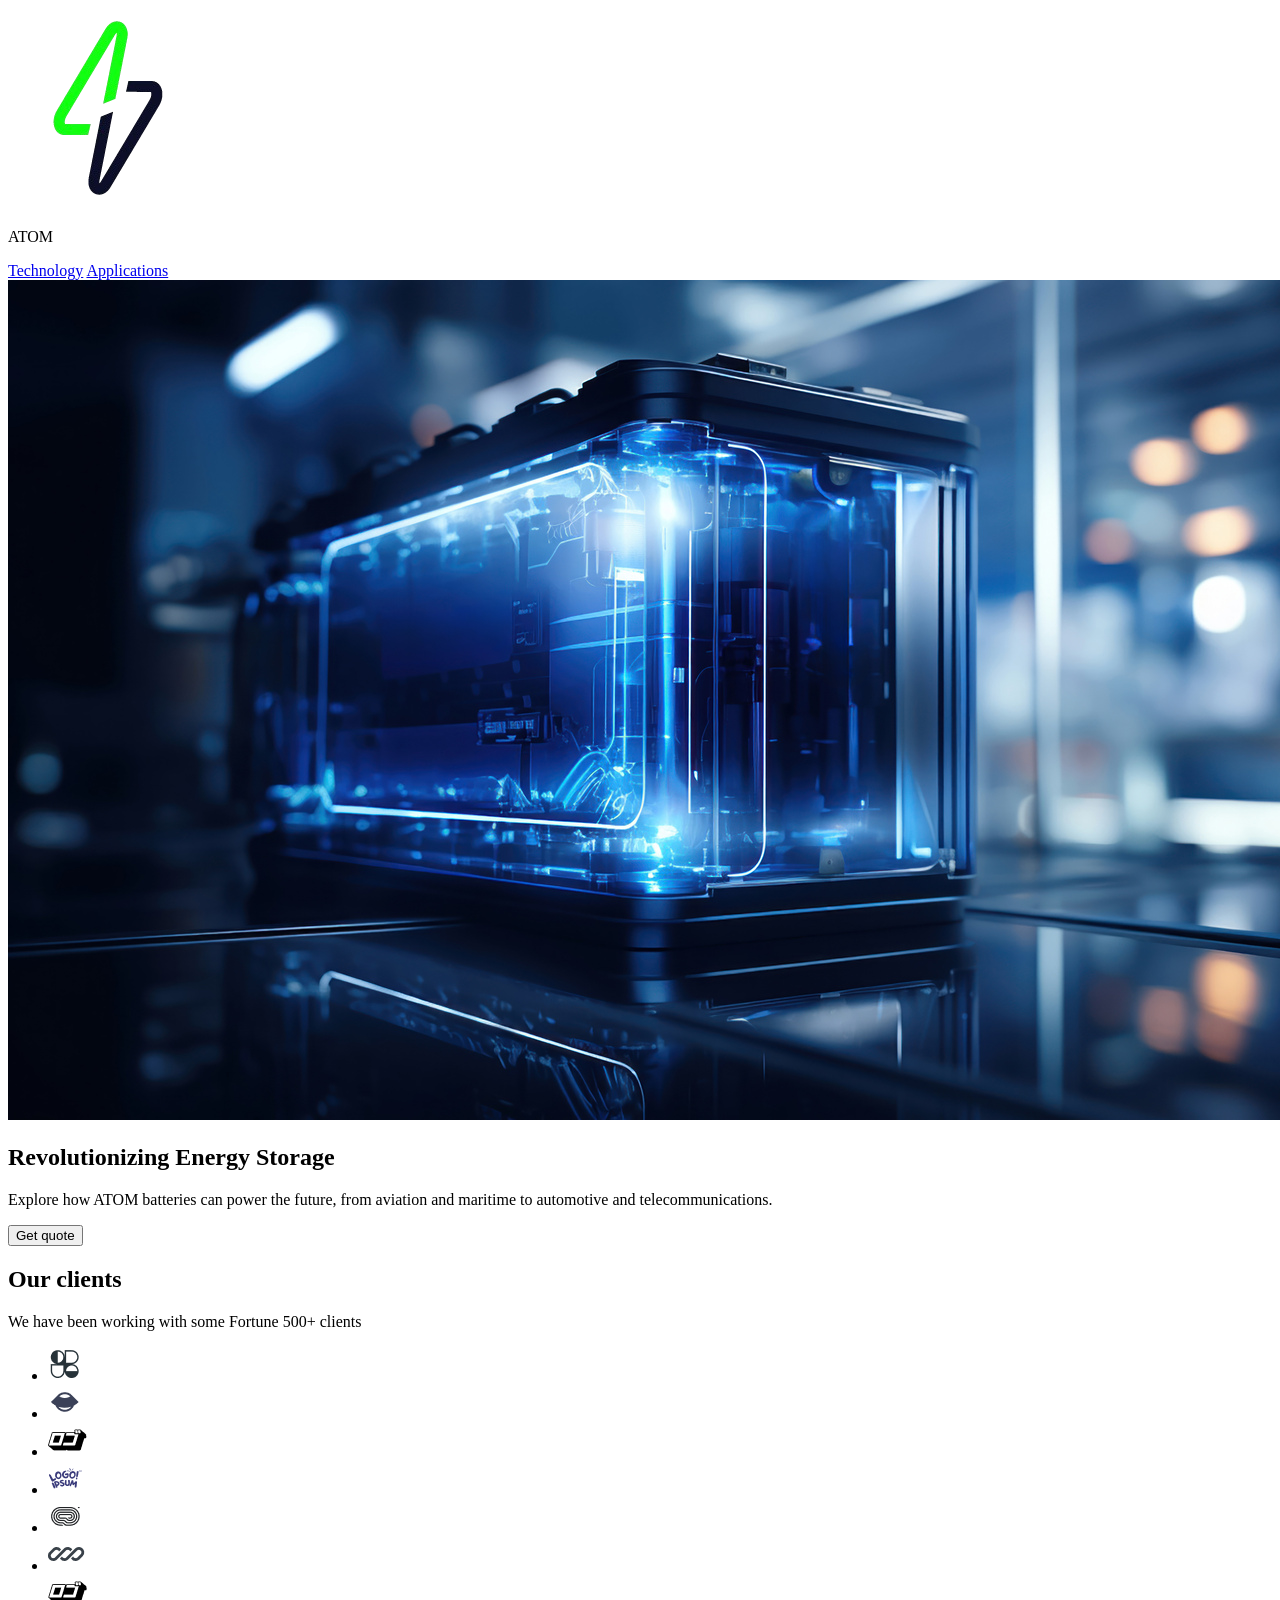
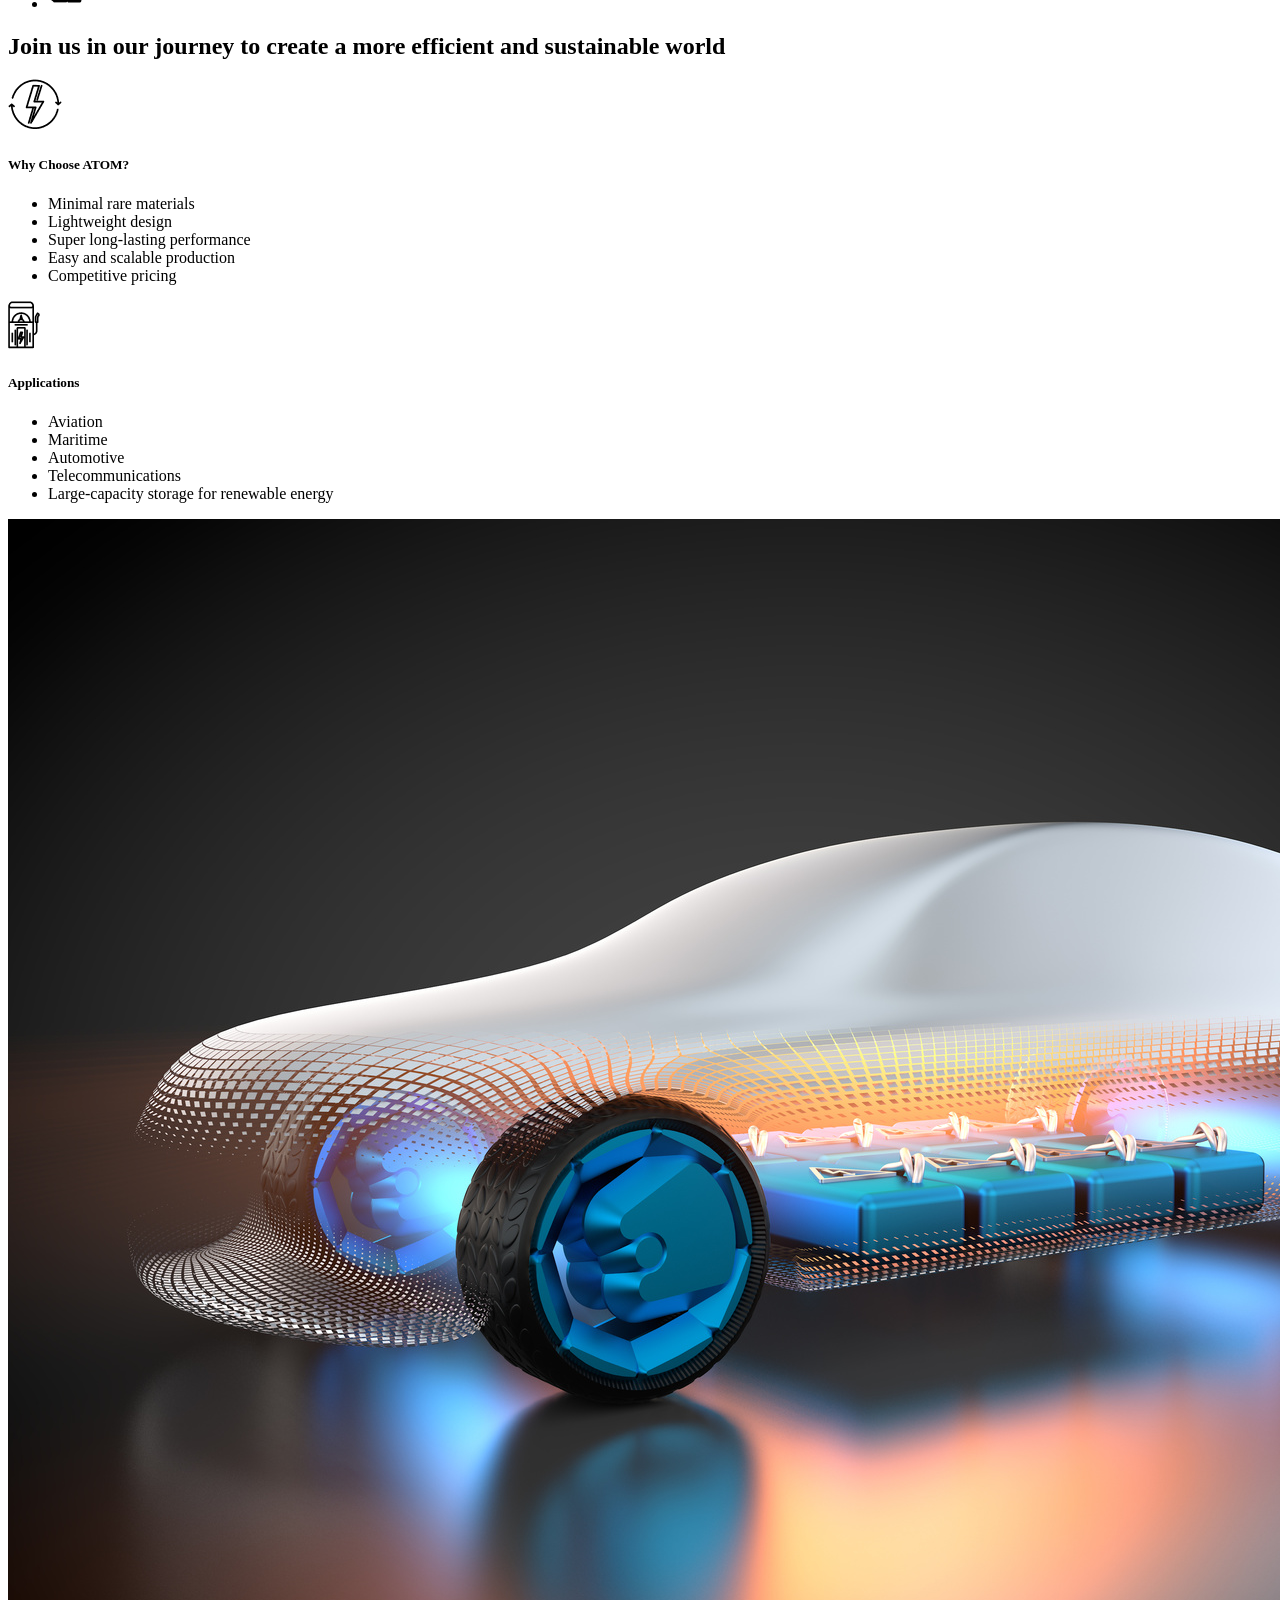
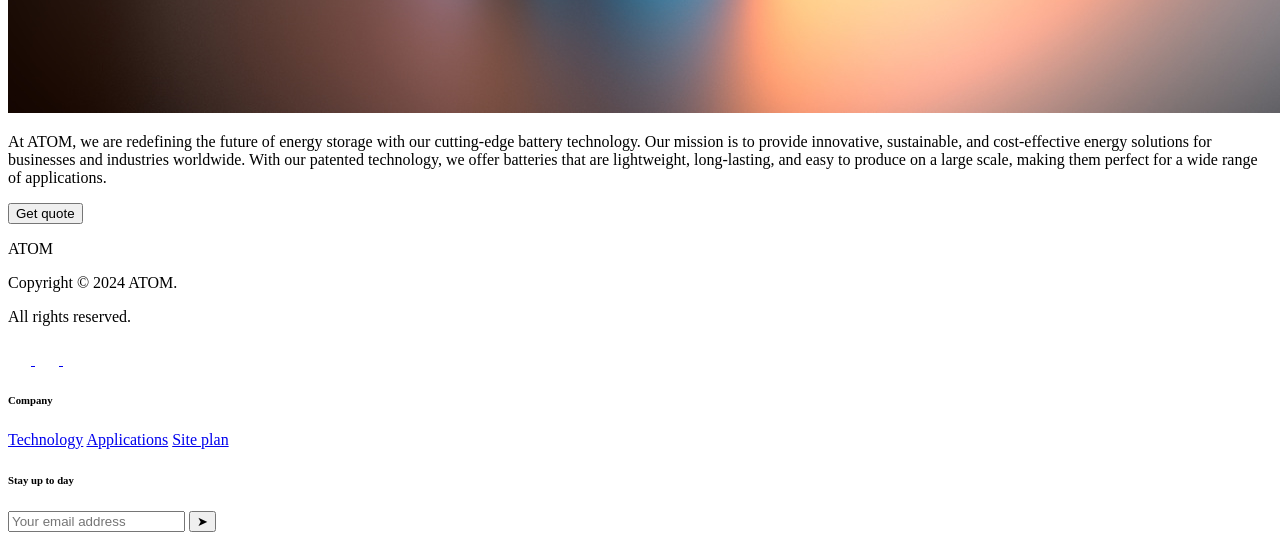
==== atom/index.html @ 4f1bcab2 "Personal Site HTML" ====
<!DOCTYPE html>
<html lang="en">
  <head>
    <meta charset="UTF-8" />
    <meta name="viewport" content="width=device-width, initial-scale=1.0" />
    <link href="styles/styles.css" rel="style" />
    <title>ATOM - Revolutionizing Energy Storage</title>
  </head>
  <body>
    <div id="content">
      <header class="nav-bar">
        <div id="logo-name">
          <img src="images/logo.png" alt="logo image" />
          <p class="atom-name">ATOM</p>
        </div>
        <nav id="nav-buttons">
          <a href="technology.html">Technology</a>
          <a href="applications.html">Applications</a>
        </nav>
      </header>
      <main>
        <section id="hero">
          <img src="images/battery2.jpg" alt="battery of the future" />
          <h1>Revolutionizing Energy Storage</h1>
          <p>
            Explore how ATOM batteries can power the future, from aviation and
            maritime to automotive and telecommunications.
          </p>
          <button>Get quote</button>
        </section>
        <section class="clients>">
          <h2>Our clients</h2>
          <p>We have been working with some Fortune 500+ clients</p>
          <div class="company-logos">
            <ul id="company-logo-size">
              <li>
                <img src="images/company1.png" alt="company logo" />
              </li>
              <li>
                <img src="images/company2.png" alt="company logo" />
              </li>
              <li>
                <img src="images/company3.png" alt="company logo" />
              </li>
              <li>
                <img src="images/company4.png" alt="company logo" />
              </li>
              <li>
                <img src="images/company5.png" alt="company logo" />
              </li>
              <li>
                <img src="images/company6.png" alt="company logo" />
              </li>
              <li>
                <img src="images/company7.png" alt="company logo" />
              </li>
            </ul>
          </div>
        </section>
        <section class="characteristics-container">
          <h2 class="why-title">
            Join us in our journey to create a more efficient and sustainable
            world
          </h2>
          <div class="why-container">
            <img src="images/power.png" alt="power-icon" />
            <h5>Why Choose ATOM?</h5>
            <ul>
              <li>Minimal rare materials</li>
              <li>Lightweight design</li>
              <li>Super long-lasting performance</li>
              <li>Easy and scalable production</li>
              <li>Competitive pricing</li>
            </ul>
          </div>
          <div class="applications-container">
            <img src="images/electric.png" alt="electricicty-icon" />
            <h5>Applications</h5>
            <ul>
              <li>Aviation</li>
              <li>Maritime</li>
              <li>Automotive</li>
              <li>Telecommunications</li>
              <li>Large-capacity storage for renewable energy</li>
            </ul>
          </div>
        </section>
        <div class="why-atom">
          <img src="images/car.jpg" alt="electric car" />
          <div id="why-container">
            <p id="why-paragraph">
              At ATOM, we are redefining the future of energy storage with our
              cutting-edge battery technology. Our mission is to provide
              innovative, sustainable, and cost-effective energy solutions for
              businesses and industries worldwide. With our patented technology,
              we offer batteries that are lightweight, long-lasting, and easy to
              produce on a large scale, making them perfect for a wide range of
              applications.
            </p>
            <button>Get quote</button>
          </div>
        </div>
      </main>
    </div>
    <footer>
      <div class="footer-section-1">
        <p class="atom-name">ATOM</p>
        <p class="footer-copy">Copyright © 2024 ATOM.</p>
        <p class="footer-copy">All rights reserved.</p>
        <div id="social-icons">
          <a href="https://instagram.com" target="_blank">
            <img src="images/inglogo.png" alt="instagram icon" />
          </a>
          <a href="https://twitter.com" target="_blank">
            <img src="images/twiterlogo.png" alt="twitter icon" />
          </a>
          <a href="https://youtube.com" target="_blank">
            <img src="images/ytlogo.png" alt="youtube icon" />
          </a>
        </div>
        <div id="company-column">
          <h6>Company</h6>
          <a class="technology" href="technology.html">Technology</a>
          <a class="applications-container" href="applications.html"
            >Applications</a
          >
          <a class="site-plan" href="site-plan.html">Site plan</a>
        </div>
        <div id="subcriber-container">
          <h6>Stay up to day</h6>
          <div id="input-container">
            <input
              type="email"
              id="email"
              name="email"
              placeholder="Your email address"
              class="subscribe-input"
            />
            <button class="subscribe-button">&#10148;</button>
          </div>
        </div>
      </div>
    </footer>
  </body>
</html>
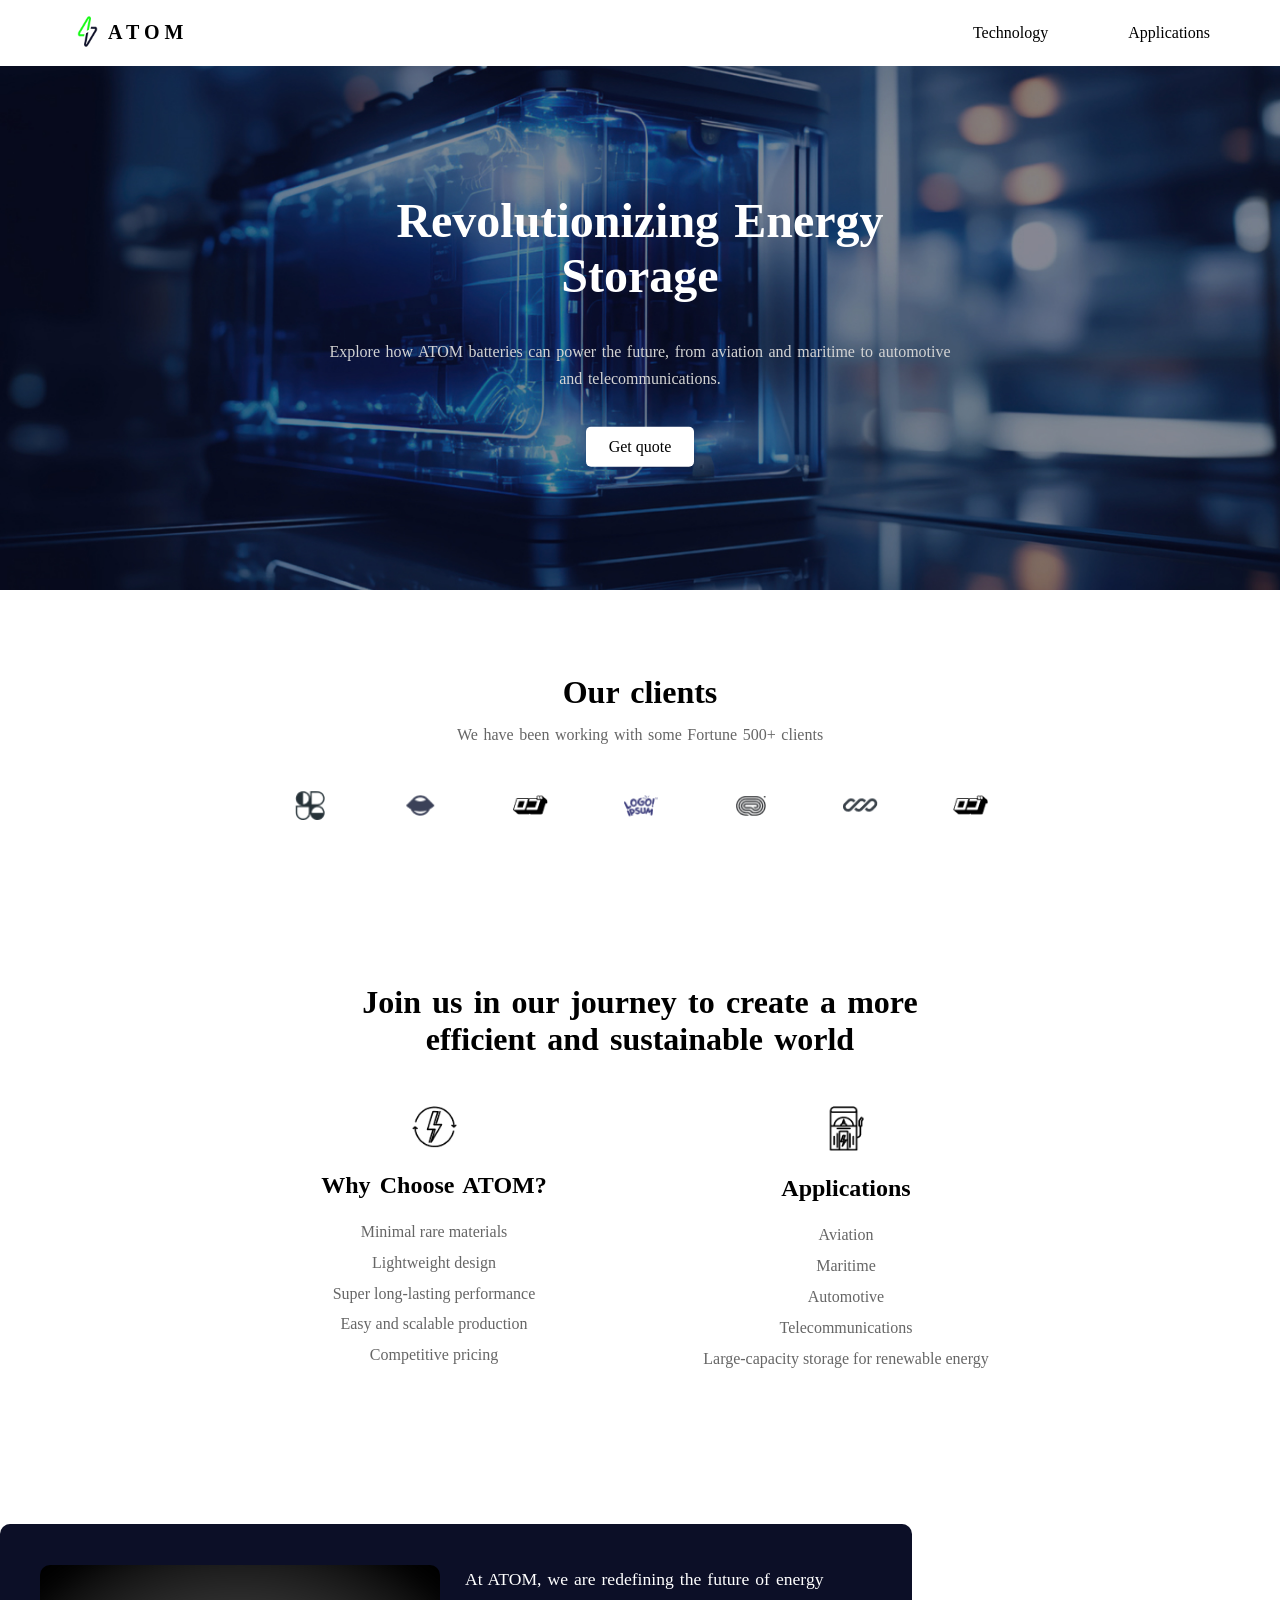
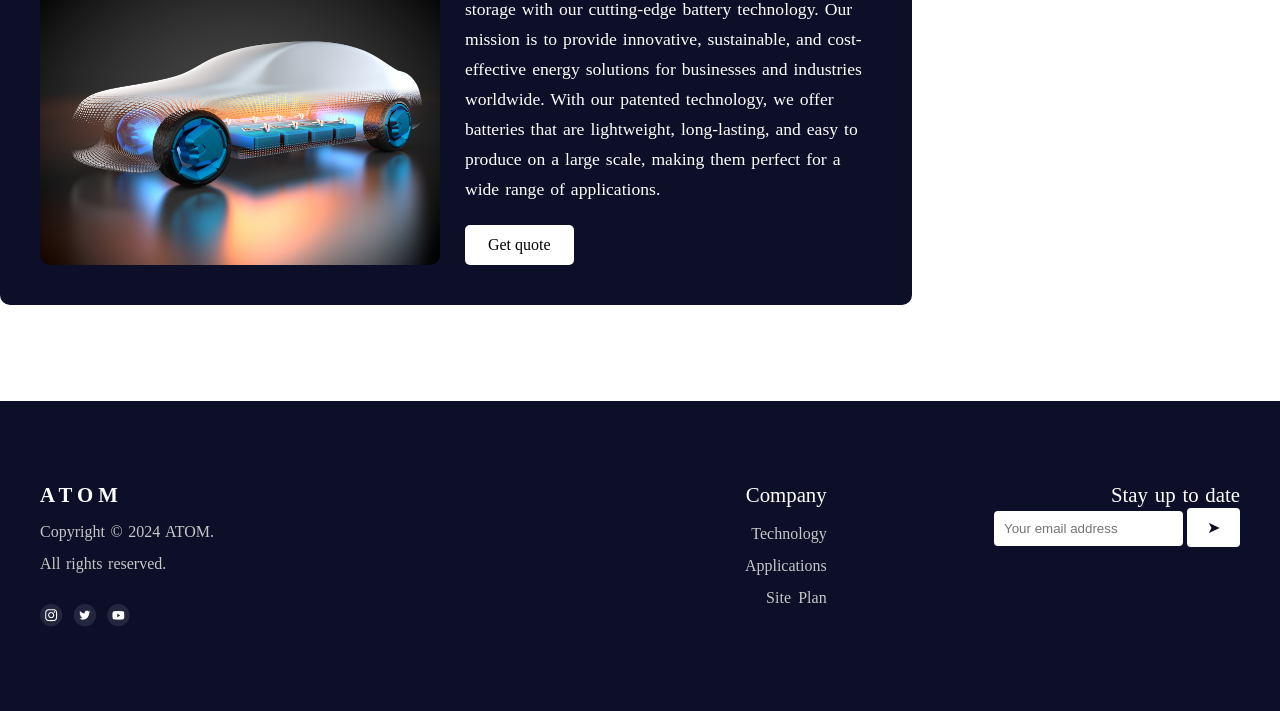
==== commit b9b491cf: "Personal Site Home Page" ====
--- a/atom/index.html
+++ b/atom/index.html
@@ -3,14 +3,16 @@
   <head>
     <meta charset="UTF-8" />
     <meta name="viewport" content="width=device-width, initial-scale=1.0" />
-    <link href="styles/styles.css" rel="style" />
+    <link rel="stylesheet" href="styles/style.css" />
     <title>ATOM - Revolutionizing Energy Storage</title>
   </head>
   <body>
-    <div id="content">
+    <div class="grid-container">
       <header class="nav-bar">
         <div id="logo-name">
-          <img src="images/logo.png" alt="logo image" />
+          <a id="logo_link" href="index.html"
+            ><img class="logo_image" src="images/logo.png" alt="ATOM logo"
+          /></a>
           <p class="atom-name">ATOM</p>
         </div>
         <nav id="nav-buttons">
@@ -19,16 +21,18 @@
         </nav>
       </header>
       <main>
-        <section id="hero">
+        <div class="hero">
           <img src="images/battery2.jpg" alt="battery of the future" />
-          <h1>Revolutionizing Energy Storage</h1>
-          <p>
-            Explore how ATOM batteries can power the future, from aviation and
-            maritime to automotive and telecommunications.
-          </p>
-          <button>Get quote</button>
-        </section>
-        <section class="clients>">
+          <div class="hero_text">
+            <h1>Revolutionizing Energy Storage</h1>
+            <p>
+              Explore how ATOM batteries can power the future, from aviation and
+              maritime to automotive and telecommunications.
+            </p>
+            <button>Get quote</button>
+          </div>
+        </div>
+        <section class="clients">
           <h2>Our clients</h2>
           <p>We have been working with some Fortune 500+ clients</p>
           <div class="company-logos">
@@ -58,88 +62,94 @@
           </div>
         </section>
         <section class="characteristics-container">
-          <h2 class="why-title">
-            Join us in our journey to create a more efficient and sustainable
-            world
+          <h2>
+            Join us in our journey to create a more <br />
+            efficient and sustainable world
           </h2>
-          <div class="why-container">
-            <img src="images/power.png" alt="power-icon" />
-            <h5>Why Choose ATOM?</h5>
-            <ul>
-              <li>Minimal rare materials</li>
-              <li>Lightweight design</li>
-              <li>Super long-lasting performance</li>
-              <li>Easy and scalable production</li>
-              <li>Competitive pricing</li>
-            </ul>
-          </div>
-          <div class="applications-container">
-            <img src="images/electric.png" alt="electricicty-icon" />
-            <h5>Applications</h5>
-            <ul>
-              <li>Aviation</li>
-              <li>Maritime</li>
-              <li>Automotive</li>
-              <li>Telecommunications</li>
-              <li>Large-capacity storage for renewable energy</li>
-            </ul>
+          <div class="characteristics-grid">
+            <div class="why-container">
+              <img src="images/power.png" alt="power-icon" />
+              <h5>Why Choose ATOM?</h5>
+              <ul>
+                <li>Minimal rare materials</li>
+                <li>Lightweight design</li>
+                <li>Super long-lasting performance</li>
+                <li>Easy and scalable production</li>
+                <li>Competitive pricing</li>
+              </ul>
+            </div>
+            <div class="applications-container">
+              <img src="images/electric.png" alt="electricity-icon" />
+              <h5>Applications</h5>
+              <ul>
+                <li>Aviation</li>
+                <li>Maritime</li>
+                <li>Automotive</li>
+                <li>Telecommunications</li>
+                <li>Large-capacity storage for renewable energy</li>
+              </ul>
+            </div>
           </div>
         </section>
-        <div class="why-atom">
-          <img src="images/car.jpg" alt="electric car" />
-          <div id="why-container">
-            <p id="why-paragraph">
-              At ATOM, we are redefining the future of energy storage with our
-              cutting-edge battery technology. Our mission is to provide
-              innovative, sustainable, and cost-effective energy solutions for
-              businesses and industries worldwide. With our patented technology,
-              we offer batteries that are lightweight, long-lasting, and easy to
-              produce on a large scale, making them perfect for a wide range of
-              applications.
-            </p>
-            <button>Get quote</button>
+        <div class="white_container">
+          <div class="why-atom">
+            <img class="image-car" src="images/car.jpg" alt="electric car" />
+            <div id="why-container">
+              <p id="why-paragraph">
+                At ATOM, we are redefining the future of energy storage with our
+                cutting-edge battery technology. Our mission is to provide
+                innovative, sustainable, and cost-effective energy solutions for
+                businesses and industries worldwide. With our patented
+                technology, we offer batteries that are lightweight,
+                long-lasting, and easy to produce on a large scale, making them
+                perfect for a wide range of applications.
+              </p>
+              <button>Get quote</button>
+            </div>
           </div>
         </div>
       </main>
-    </div>
-    <footer>
-      <div class="footer-section-1">
-        <p class="atom-name">ATOM</p>
-        <p class="footer-copy">Copyright © 2024 ATOM.</p>
-        <p class="footer-copy">All rights reserved.</p>
-        <div id="social-icons">
-          <a href="https://instagram.com" target="_blank">
-            <img src="images/inglogo.png" alt="instagram icon" />
-          </a>
-          <a href="https://twitter.com" target="_blank">
-            <img src="images/twiterlogo.png" alt="twitter icon" />
-          </a>
-          <a href="https://youtube.com" target="_blank">
-            <img src="images/ytlogo.png" alt="youtube icon" />
-          </a>
-        </div>
-        <div id="company-column">
-          <h6>Company</h6>
-          <a class="technology" href="technology.html">Technology</a>
-          <a class="applications-container" href="applications.html"
-            >Applications</a
-          >
-          <a class="site-plan" href="site-plan.html">Site plan</a>
-        </div>
-        <div id="subcriber-container">
-          <h6>Stay up to day</h6>
-          <div id="input-container">
-            <input
-              type="email"
-              id="email"
-              name="email"
-              placeholder="Your email address"
-              class="subscribe-input"
-            />
-            <button class="subscribe-button">&#10148;</button>
+      <footer>
+        <div class="footer-container">
+          <div class="footer-section-1">
+            <p class="atom-name-footer">ATOM</p>
+            <p class="footer-copy">Copyright © 2024 ATOM.</p>
+            <p class="footer-copy">All rights reserved.</p>
+            <div class="social-icons">
+              <a href="https://instagram.com" target="_blank">
+                <img src="images/inglogo.png" alt="instagram icon" />
+              </a>
+              <a href="https://twitter.com" target="_blank">
+                <img src="images/twiterlogo.png" alt="twitter icon" />
+              </a>
+              <a href="https://youtube.com" target="_blank">
+                <img src="images/ytlogo.png" alt="youtube icon" />
+              </a>
+            </div>
+          </div>
+
+          <div class="footer-section-2">
+            <h4>Company</h4>
+            <a href="technology.html">Technology</a>
+            <a href="applications.html">Applications</a>
+            <a href="site-plan.html">Site Plan</a>
+          </div>
+
+          <div class="footer-section-3">
+            <h4>Stay up to date</h4>
+            <div class="input-container">
+              <input
+                type="email"
+                id="email"
+                name="email"
+                placeholder="Your email address"
+                class="subscribe-input"
+              />
+              <button class="subscribe-button">&#10148;</button>
+            </div>
           </div>
         </div>
-      </div>
-    </footer>
+      </footer>
+    </div>
   </body>
 </html>
--- a/atom/styles/style.css
+++ b/atom/styles/style.css
@@ -0,0 +1,356 @@
+@import url("https://fonts.googleapis.com/css2?family=Open+Sans:ital,wght@0,300..800;1,300..800&family=Roboto:ital,wght@0,100;0,300;0,400;0,500;0,700;0,900;1,100;1,300;1,400;1,500;1,700;1,900&display=swap");
+
+* {
+  margin: 0;
+  padding: 0;
+}
+
+h1 {
+  font-family: roboto;
+  color: white;
+  font-size: 3rem;
+  word-spacing: 0.2rem;
+}
+
+h2 {
+  font-family: roboto;
+  color: black;
+  font-size: 2rem;
+  word-spacing: 0.2rem;
+}
+
+h5 {
+  font-family: roboto;
+  color: black;
+  font-size: 1.5rem;
+  word-spacing: 0.2rem;
+}
+
+p {
+  font-size: 1rem;
+  font-family: roboto;
+  color: #666666;
+  word-spacing: 0.1rem;
+  line-height: 1.7rem;
+  font-weight: 400;
+}
+
+button {
+  font-size: 1rem;
+  font-family: roboto;
+  font-weight: 500;
+  color: black;
+  padding: 11px 23px;
+  background-color: white;
+  border: none;
+  border-radius: 5px;
+  cursor: pointer;
+}
+
+button:hover {
+  background-color: #0c0f27;
+  color: white;
+}
+
+ul li {
+  list-style: none;
+  font-size: 1rem;
+  font-family: roboto;
+  font-weight: 400;
+  color: #666666;
+  padding-bottom: 0.8em;
+}
+
+.grid-container {
+  grid-template-columns: repeat(10, 1fr);
+  grid-auto-rows: auto;
+  gap: 0;
+}
+
+.nav-bar {
+  display: grid;
+  height: 66px;
+  margin-right: 70px;
+  margin-left: 70px;
+}
+
+#logo-name {
+  grid-column: 1;
+  display: flex;
+  align-items: center;
+  justify-content: left;
+}
+
+.logo_image {
+  width: 35px;
+}
+
+.atom-name {
+  font-size: 20px;
+  font-weight: 900;
+  font-family: Open Sans;
+  letter-spacing: 5px;
+  margin-left: 3px;
+  color: black;
+}
+
+#nav-buttons {
+  grid-column: 5 / span 2;
+  display: flex;
+  justify-content: right;
+  align-items: center;
+}
+
+nav a {
+  text-decoration: none;
+  color: black;
+  font-family: roboto;
+  font-size: 1rem;
+  font-weight: 500;
+  padding-left: 80px;
+}
+
+nav a:hover {
+  color: #666666;
+}
+
+.hero {
+  grid-column: 1 / -1;
+  position: relative;
+  height: auto;
+}
+
+.hero img {
+  width: 100%;
+  height: 100%;
+  object-fit: cover;
+}
+
+.hero_text {
+  grid-column: 3 / span 4;
+  grid-row: 1;
+  position: absolute;
+  text-align: center;
+  top: 50%;
+  left: 50%;
+  transform: translate(-50%, -50%);
+  color: white;
+}
+
+.hero_text h1 {
+  margin-bottom: 35px;
+}
+
+.hero_text p {
+  margin-bottom: 35px;
+  color: #d3d3d3;
+}
+
+.clients {
+  text-align: center;
+  padding-top: 5em;
+  padding-bottom: 9em;
+}
+
+.clients h2 {
+  margin-bottom: 10px;
+}
+
+.clients p {
+  margin-bottom: 40px;
+}
+
+.company-logos {
+  display: grid;
+  grid-template-columns: repeat(auto-fit, minmax(100px, auto));
+  gap: 10px;
+  justify-content: center;
+  align-items: center;
+}
+
+#company-logo-size {
+  display: contents;
+  padding: 0;
+  margin: 0;
+  list-style: none;
+}
+
+#company-logo-size img {
+  width: 35%;
+  height: auto;
+  max-width: 100%;
+}
+
+.characteristics-container {
+  text-align: center;
+  padding-bottom: 9em;
+}
+
+.characteristics-container h2 {
+  margin-bottom: 1.5em;
+}
+
+.characteristics-grid {
+  display: grid;
+  grid-template-columns: repeat(2, 1fr);
+  gap: 40px;
+  justify-content: center;
+  align-items: start;
+}
+
+.why-container {
+  text-align: center;
+  padding-left: 40%;
+}
+
+.applications-container {
+  text-align: center;
+  padding-right: 40%;
+}
+
+.why-container img,
+.applications-container img {
+  width: 45px;
+  height: auto;
+  margin-bottom: 20px;
+}
+
+.why-container h5,
+.applications-container h5 {
+  margin-bottom: 1em;
+}
+
+.white_container {
+  justify-items: center;
+  margin-bottom: 6em;
+}
+
+.why-atom {
+  align-items: center;
+  display: grid;
+  grid-template-columns: 1fr 2fr;
+  background-color: #0c0f27;
+  width: 65%;
+  padding: 40px 40px;
+  gap: 3%;
+  border: none;
+  border-radius: 10px;
+}
+
+.image-car {
+  width: 400px;
+  height: auto;
+  border-radius: 10px;
+}
+
+#why-paragraph {
+  color: white;
+  font-size: 1.1rem;
+  font-weight: 350;
+  margin-bottom: 5%;
+  line-height: 30px;
+}
+
+#why-container {
+  text-align: left;
+  align-content: center;
+}
+
+footer {
+  background-color: #0c0f27;
+  padding: 80px 20px;
+}
+
+.footer-container {
+  display: grid;
+  grid-template-columns: repeat(3, 1fr);
+  max-width: 1200px;
+  margin: 0 auto;
+  gap: 40px;
+}
+
+.footer-section-1,
+.footer-section-2,
+.footer-section-3 {
+  display: flex;
+  flex-direction: column; /* Stack content vertically */
+}
+
+.footer-section-2,
+.footer-section-3 {
+  text-align: right; /* Right-align the content */
+}
+
+.atom-name-footer {
+  color: white;
+  font-size: 1.3em;
+  font-weight: 900;
+  font-family: Open Sans;
+  letter-spacing: 5px;
+  margin-bottom: 0.5rem;
+}
+
+.footer-section-2 {
+  justify-content: right;
+}
+
+.footer-copy {
+  color: #c7c7c7;
+  font-family: roboto;
+  font-size: 1em;
+  font-weight: 300;
+  word-spacing: 0.1rem;
+  line-height: 2rem;
+}
+
+.social-icons {
+  display: flex;
+  gap: 10px;
+  margin-top: 1.5em;
+}
+
+.footer-section-2 h4,
+.footer-section-3 h6 {
+  font-size: 1rem;
+  margin-bottom: 10px;
+}
+
+.footer-section-2 a {
+  text-decoration: none;
+  color: #c7c7c7;
+  font-family: roboto;
+  font-size: 1em;
+  font-weight: 300;
+  word-spacing: 0.2rem;
+  line-height: 2rem;
+}
+
+.footer-section-2 h4,
+.footer-section-3 h4 {
+  color: white;
+  font-family: roboto;
+  font-size: 1.3em;
+  font-weight: 500;
+  word-spacing: 0.1rem;
+  line-height: 1.7rem;
+}
+
+.subscribe-input {
+  padding: 10px;
+  border: none;
+  border-radius: 4px;
+  flex: 1;
+}
+
+.subscribe-button {
+  padding: 10px 20px;
+  background-color: #ffffff;
+  color: #0a0a23;
+  border: none;
+  border-radius: 4px;
+  cursor: pointer;
+}
+
+.subscribe-button:hover {
+  background-color: #0a0a23;
+}
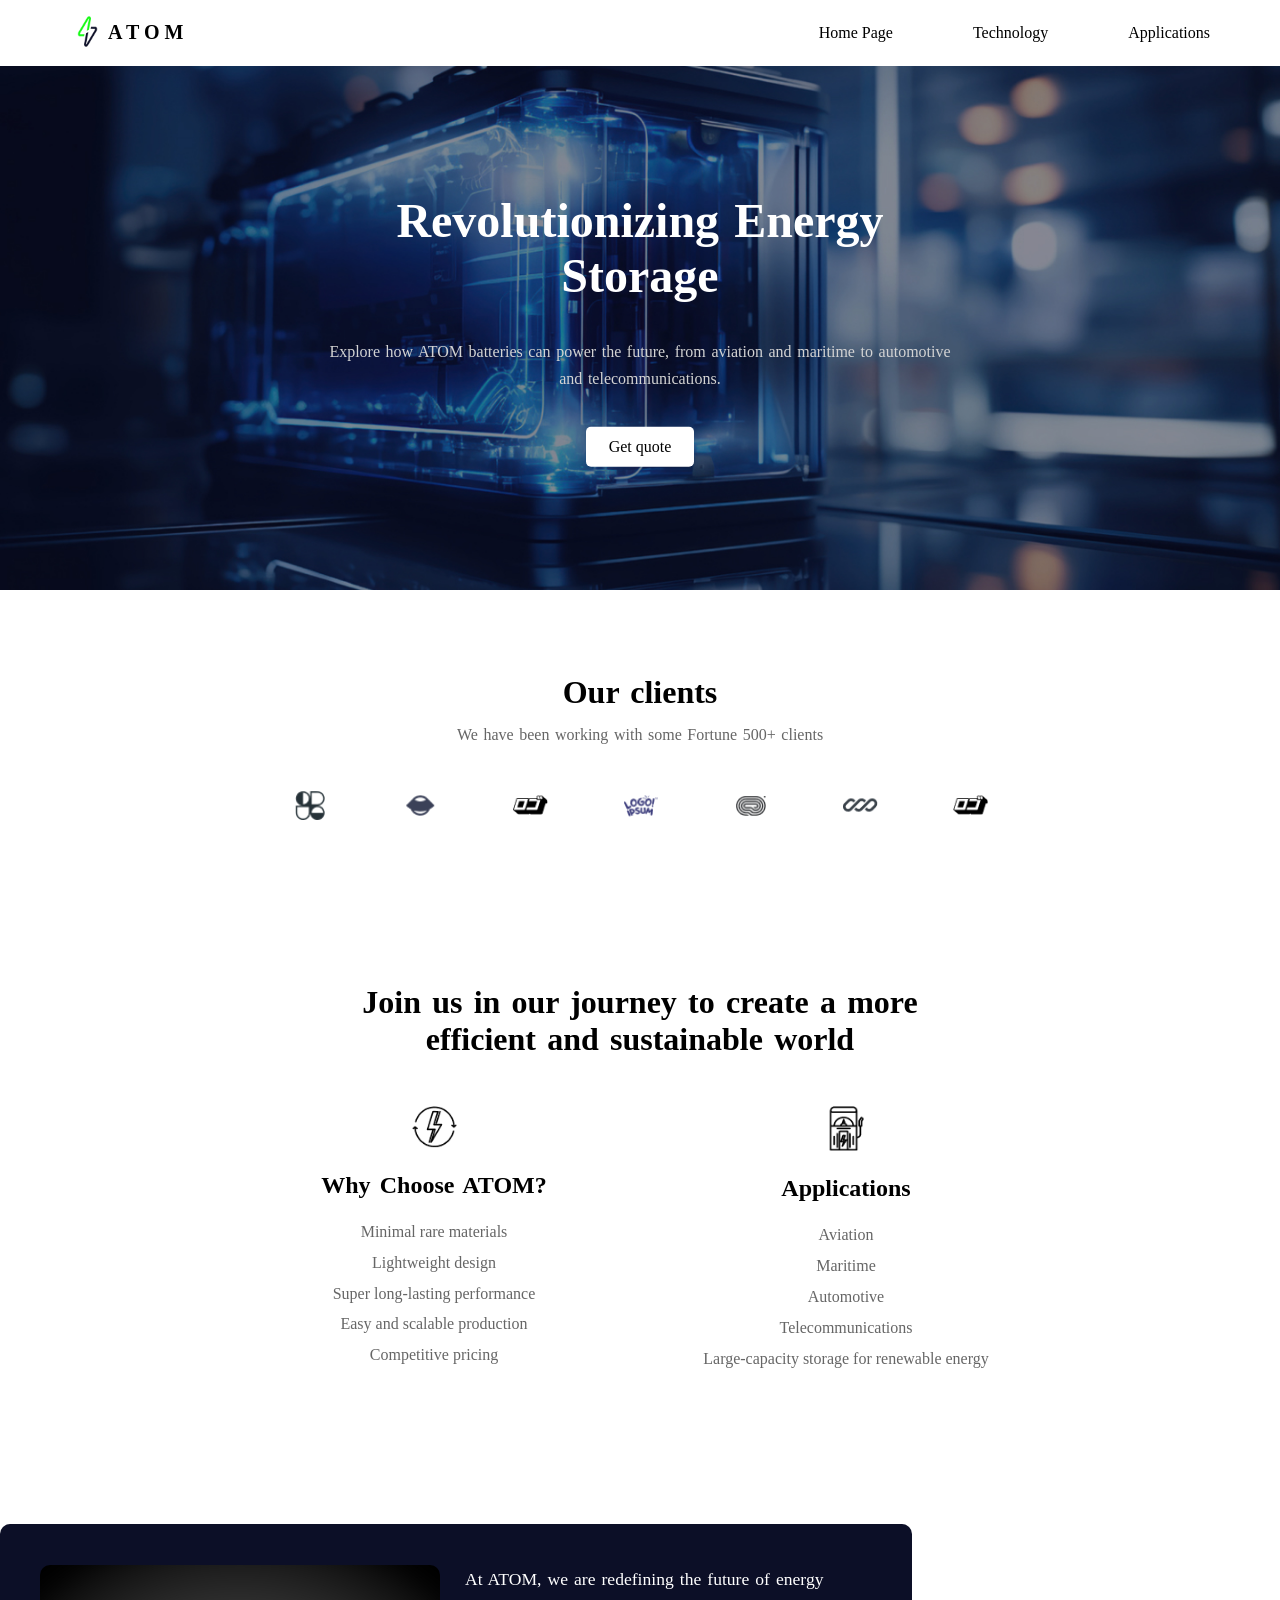
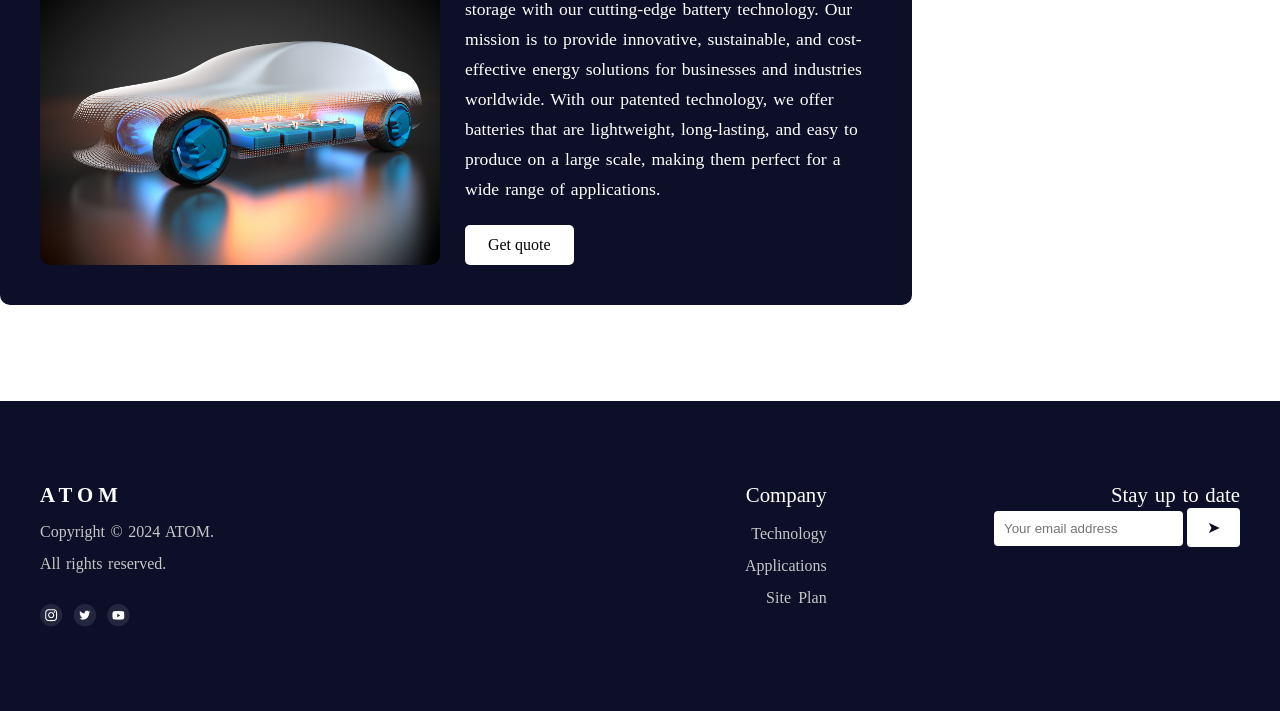
==== commit 59567d90: "Personal Site Subpage 2" ====
--- a/atom/index.html
+++ b/atom/index.html
@@ -16,6 +16,7 @@
           <p class="atom-name">ATOM</p>
         </div>
         <nav id="nav-buttons">
+          <a href="index.html">Home Page</a>
           <a href="technology.html">Technology</a>
           <a href="applications.html">Applications</a>
         </nav>
@@ -93,7 +94,16 @@
         </section>
         <div class="white_container">
           <div class="why-atom">
-            <img class="image-car" src="images/car.jpg" alt="electric car" />
+            <img id="myImg" src="images/car.jpg" alt="Electric car" />
+            <div id="myModal" class="modal">
+              <!-- The Close Button -->
+              <span class="close">&times;</span>
+              <!-- Modal Content (The Image) -->
+              <img class="modal-content" id="img01" />
+              <!-- Modal Caption (Image Text) -->
+              <div id="caption"></div>
+              <script src="web_component.js"></script>
+            </div>
             <div id="why-container">
               <p id="why-paragraph">
                 At ATOM, we are redefining the future of energy storage with our
--- a/atom/styles/style.css
+++ b/atom/styles/style.css
@@ -237,10 +237,92 @@
   border-radius: 10px;
 }
 
-.image-car {
+#myImg {
   width: 400px;
   height: auto;
   border-radius: 10px;
+  cursor: pointer;
+  transition: 0.3s;
+}
+
+#myImg:hover {
+  opacity: 0.7;
+}
+
+/* The Modal (background) */
+.modal {
+  display: none; /* Hidden by default */
+  position: fixed; /* Stay in place */
+  z-index: 1; /* Sit on top */
+  padding-top: 100px; /* Location of the box */
+  left: 0;
+  top: 0;
+  width: 100%; /* Full width */
+  height: 100%; /* Full height */
+  overflow: auto; /* Enable scroll if needed */
+  background-color: rgb(0, 0, 0); /* Fallback color */
+  background-color: rgba(0, 0, 0, 0.9); /* Black w/ opacity */
+}
+
+/* Modal Content (Image) */
+.modal-content {
+  margin: auto;
+  display: block;
+  width: 80%;
+  max-width: 700px;
+}
+
+/* Caption of Modal Image (Image Text) - Same Width as the Image */
+#caption {
+  margin: auto;
+  display: block;
+  width: 80%;
+  max-width: 700px;
+  text-align: center;
+  color: #ccc;
+  padding: 10px 0;
+  height: 150px;
+}
+
+/* Add Animation - Zoom in the Modal */
+.modal-content,
+#caption {
+  animation-name: zoom;
+  animation-duration: 0.6s;
+}
+
+@keyframes zoom {
+  from {
+    transform: scale(0);
+  }
+  to {
+    transform: scale(1);
+  }
+}
+
+/* The Close Button */
+.close {
+  position: absolute;
+  top: 15px;
+  right: 35px;
+  color: #f1f1f1;
+  font-size: 40px;
+  font-weight: bold;
+  transition: 0.3s;
+}
+
+.close:hover,
+.close:focus {
+  color: #bbb;
+  text-decoration: none;
+  cursor: pointer;
+}
+
+/* 100% Image Width on Smaller Screens */
+@media only screen and (max-width: 700px) {
+  .modal-content {
+    width: 100%;
+  }
 }
 
 #why-paragraph {
@@ -354,3 +436,103 @@
 .subscribe-button:hover {
   background-color: #0a0a23;
 }
+
+.main-container {
+  background-color: #0c0f27;
+  padding-left: 7%;
+  padding-right: 7%;
+}
+
+.white-box {
+  display: grid;
+  grid-template-columns: 1fr;
+  background-color: white;
+  border-radius: 10px;
+  padding: 5% 4%;
+}
+
+.hero-technology {
+  text-align: center;
+  padding: 6% 26% 9% 26%;
+}
+
+.hero-technology h1 {
+  margin-bottom: 4%;
+}
+
+.hero-technology p {
+  color: #d3d3d3;
+}
+
+.white-box img {
+  width: 380px;
+  height: 250px;
+  border-radius: 10px;
+}
+
+.container-1 {
+  display: flex;
+  padding-bottom: 6%;
+  align-items: center;
+}
+
+.text-1 {
+  margin-left: 5%;
+}
+
+.text-1 h2 {
+  margin-bottom: 2%;
+}
+
+.container-2 {
+  display: flex;
+  padding-bottom: 6%;
+  align-items: center;
+}
+
+.text-2 {
+  margin-right: 5%;
+}
+
+.text-2 h2 {
+  margin-bottom: 2%;
+}
+
+.container-3 {
+  display: flex;
+  padding-bottom: 6%;
+  align-items: center;
+}
+
+.text-3 {
+  margin-left: 5%;
+}
+
+.text-3 h2 {
+  margin-bottom: 2%;
+}
+
+.container-4 {
+  display: flex;
+  padding-bottom: 6%;
+  align-items: center;
+}
+
+.text-4 {
+  margin-right: 5%;
+}
+
+.text-4 h2 {
+  margin-bottom: 2%;
+}
+
+.button_container {
+  background-color: #0c0f27;
+  color: white;
+  margin: 10px auto 4%;
+}
+
+.button_container:hover {
+  background-color: #c7c7c7;
+  color: #0c0f27;
+}
